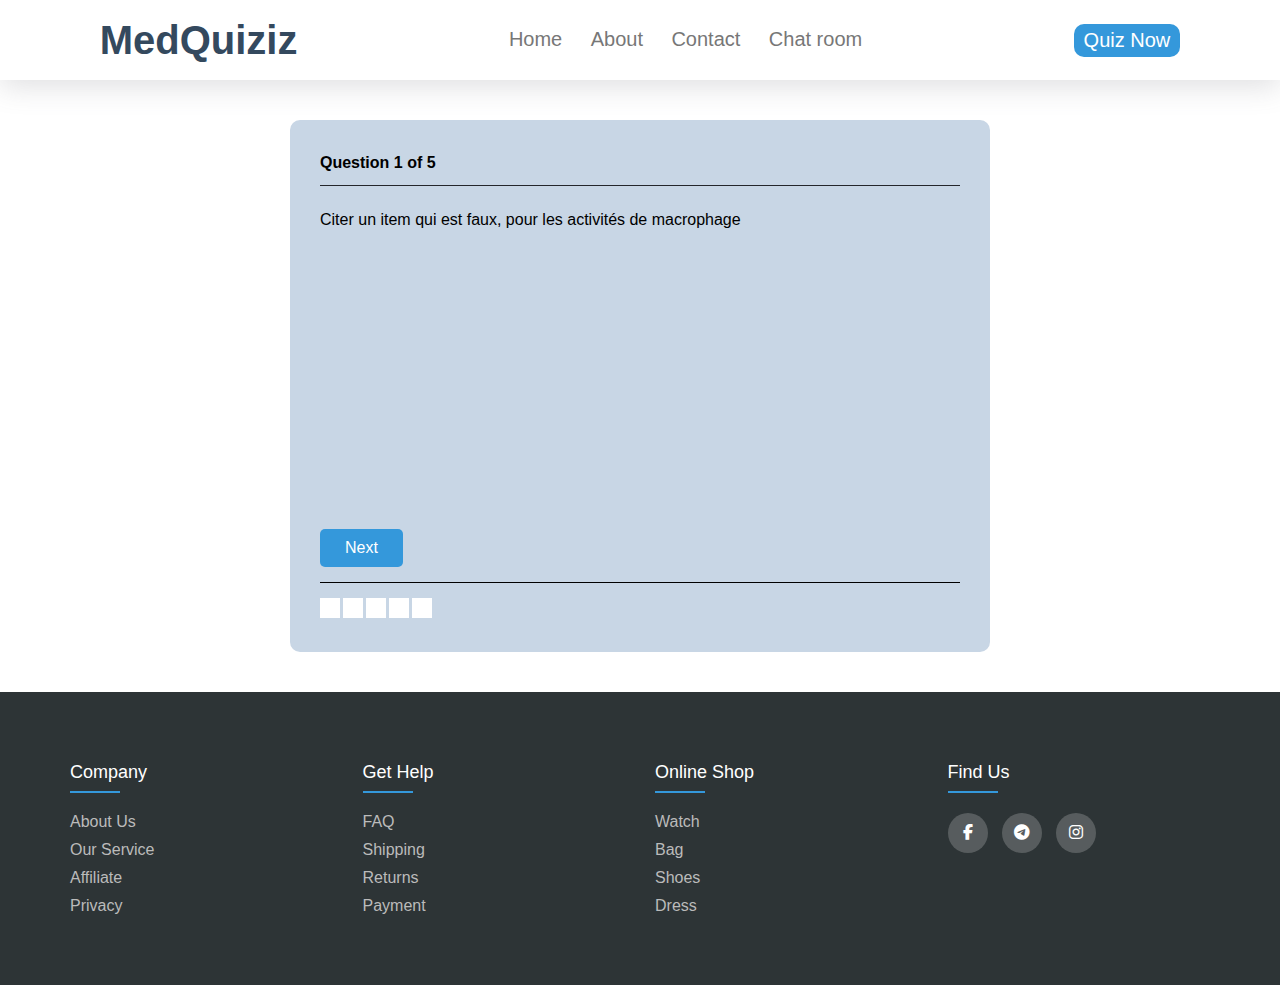
==== 3immuno.html @ b5c6d737 "initialize project" ====
<!DOCTYPE html>
<html lang="en">
  <head>
    <meta charset="UTF-8">
    <meta name="viewport" content= "width=device-width initial-scale=1.0">
    <title>MedQuiziz</title>
    <link rel="stylesheet" href="style.css">
    <link rel="stylesheet" href="https://cdnjs.cloudflare.com/ajax/libs/font-awesome/6.4.2/css/all.min.css" />
  </head>
  <body>
    <section class="sub-main" id="home">
      <div class="navbar h-class">
        <h4 class="logo">MedQuiziz</h4>
        <ul class="items v-class">
          <li><a href="index.html">Home</a></li>
          <li><a href="about.html">About</a></li>
          <li><a href="contact.html">Contact</a></li>
          <li><a href="#chat">Chat room</a></li>


        </ul>
        <button class="btn" ><a href="medicine.html">Quiz Now</a></button>
        <div class="burger">&#9776</div>
      </div>
      <!--quiz-->
      
      
      <div class="home-box custom-box hide">
        <h3>Instruction:</h3>
        <p>Total number of questions: <span class="total-question">5</span> </p>
        <button type="button" class="btn-q">Attempts</button>
      </div>
      
      <div class="quiz-box custom-box">
        <div class="question-number">
        </div>

        <div class="question-text">
        </div>

        <div class="option-container">
        </div>

        <div class="next-question-btn">
          <button type="button" class="btn-q" onclick="next()">Next</button>
        </div>
        
        <div class="answers-indicator">
        </div>

      </div>
      
      <div class="result-box custom-box hide">
        <h1>Quiz Result</h1>
        <table>
          <tr>
            <td>Total Question</td>
            <td><span class="total-question">5</span></td>
          </tr>
          <tr>
            <td>Attempts</td>
            <td><span class="total-attempt">4</span></td>
          </tr>
          <tr>
            <td>Corret</td>
            <td><span class="total-corret">3</span></td>
          </tr>
          <tr>
            <td>Wrong</td>
            <td><span class="total-wrong">1</span></td>
          </tr>
          <tr>
            <td>Percentage</td>
            <td><span class="percentage">60.00%</span></td>
          </tr>
          <tr>
            <td>Your Total Score</td>
            <td><span class="total-score">3 / 5</span></td>
          </tr>
        </table>
        <button type="button" class="btn-q">Try Again</button>
        <button type="button" class="btn-q">Go Home</button>  
      </div>
    
  
      
      
      
      
      <!--footer-->
    <footer class="footer">
      <div class="container-f">
        <div class="row-f">
          <div class="footer-col">
            <h4>Company</h4>
            <ul>
              <li><a href="#">about us</a></li>
              <li><a href="#">our service</a></li>
              <li><a href="#">affiliate</a></li>
              <li><a href="#">privacy</a></li>
            </ul>
          </div>
          <div class="footer-col">
            <h4>Get help</h4>
            <ul>
              <li><a href="#">FAQ</a></li>
              <li><a href="#">Shipping</a></li>
              <li><a href="#">Returns</a></li>
              <li><a href="#">Payment</a></li>
            </ul>
          </div> 
          <div class="footer-col">
            <h4>Online shop</h4>
            <ul>
              <li><a href="#">Watch</a></li>
              <li><a href="#">Bag</a></li>
              <li><a href="#">Shoes</a></li>
              <li><a href="#">Dress</a></li>
            </ul>
          </div>
          <div class="footer-col">
            <h4>Find Us</h4>
            <div class="social-links">
              <a href="#"><i class="fab fa-facebook-f"></i></a>
              <a href="#"><i class="fab fa-telegram"></i></a>
              <a href="#"><i class="fab fa-instagram"></i></a>
            </div>
          </div>
  
        </div>
      </div>

    </footer>


    <script src="question.js"></script>
    <script src="index.js" defer></script>
  </body>





</html>
---- style.css ----
@import url(https://fonts.googleapis.com/css2?family=AR+One+Sans&family=Roboto:ital,wght@1,300;1,500&display=swap" rel="stylesheet);

*{
  box-sizing: border-box;
  margin: 0;
  padding: 0;
  font-family: 'AR One Sans', sans-serif;
  transition: all 0.5s linear;
  /*outline: ; */
}
.navbar{
  display: flex;
  justify-content: space-around;
  align-items: center;
  width: 100%;
  height: 80px;
  background-color: white;
  box-shadow: rgba(100, 100, 111, 0.2)
  0px 7px 29px 0px;
}
.logo{
  color: #34495e;
  font-size: 40px;
}
.navbar li{
  display: inline-block;
  padding: 10px 8px;
}
.navbar li a{
  text-decoration: none;
  color: #777;
  font-size: 20px;
  padding: 4px;
}
.navbar ul li::after{
  content: '';
  height: 2px;
  width: 0;
  background: #3498db ;
  display: block;
  margin: auto;
  transition: 0.5s;
}
.navbar ul li:hover::after{
  width: 85%;
}
.btn{
  background-color: #3498db;
  color: white;
  border: none;
  border-radius: 10px;
  padding: 5px 10px;
  font-size: 20px;
  cursor: pointer;
  text-decoration: none;
  transition: 0.3s;
}
.btn a{
  text-decoration: none;
  color: white;
}

.burger{
  display: none;
  position: absolute;
  z-index: 3;
  right: 5%;
  top: 13%;
  cursor: pointer;
  font-size: 33px;
  color: #fc6c85;
}
.row{
  padding: 2% 0;
  width: 80%;
  margin: auto;
  display: flex;
  justify-content: center;
  align-items: center;
}
.left_side{
  width: 70%;
}
.left_side h1{
  font-size: 80px;
}
.left_side h1 span{
  color: #3498db;
}
.para{
  color: black;
  padding-bottom: 1%;
}
.para_2{
  color: black;
  padding: 2% 0%;
  font-size: 12px;
  font-family: 'Roboto', sans-serif;
  text-transform: capitalize;
}
.btn1{
  border-radius: 0;
  background-color: #2d3436;
}
.btn1:hover{
  background-color: #636e72;
}
.right_side{
  width: 95%;
  font-size: larger;
  list-style-type: none;
}
.right_side li a{
  text-decoration: none;
}

.right_side img{
  width: 100%;
}
/*skills*/
.main{
  padding: 3% 0;
  text-align: center;
}

.box{
  width: 90%;
  margin: auto;
  display: flex;
  justify-content: center;
  align-items: center;
  margin-top: 2%;
}
.boxes{
  text-align: left;
  background-color: #3498db;
  padding: 12px 15px;
  margin: 2% 1%;
  border-radius: 10px;
  transition: 0.5s;
  cursor: pointer;
}
.boxes i{
  border-radius: 50%;
  background-color:#bdc3c7;
  padding: 10px;
  font-size: 18px;
  color: white;
}
.boxes h1{
  color: black;
}
/*.box div:nth-child(3){
  background-color: #fc6c85;
}
.box div:nth-child(3) i{
  background-color: greenyellow;
}*/
.box div:nth-child(1):hover{
  transform:scale(1.1);

}

.box div:nth-child(1) p{
  color: white;
  width: 250px;
}
.box div:nth-child(2) p{
  color: white;
}
.box div:nth-child(3) p{
  color: white;
}
/*testimonial*/
/*.testimonial{
  width: 100%;
  padding: 4% 0;
  background-color: #ffeef1;
}
.client_box{
  background-color: blueviolet;
  width: 40%;
  color: white;
  padding:2% 0;
}
/*there is no client box img here*/
/*.client_box h1{
  padding: 2% 0;

}
.prev, .next{
  border-radius: 0;
  margin: 2% 1%;
  padding: 10px;
}*/
/*about*/
/*.left_side img{
  width: 70%;
}
.right_side{
  text-align: left;
}
.points{
  list-style: none;
  color: #777;
  padding-bottom: 12px;
}
.points li{
  padding: 2px 0;
}*/
/*contact*/
.contact{
  justify-content: space-between;
  margin: auto;
  width: 70%;
  border: 3px ;
  padding: 65px;
  font-size:18px;
  

}
.form{
  
  width: 70%;
  margin: auto;
  padding-top: 2%;
}
.form input, textarea{
  
  width: 100%;
  border: none;
  padding: 12px 10px;
  background-color: #f1f1f1;
  margin: 8px 0px;
  outline: none;
}
.form button{
  display: block;
}
.links i{
  padding: 10px;
  font-size: 20px;
  background-color: #636e72;
  color: rgb(17, 7, 7);
  margin: 3% 0% 0% 1%;
  cursor: pointer;
}
.links p{
  padding-top: 20px;
  text-transform: lowercase;
}
/*responsive*/
@media only screen and (max-width:870px){
  .burger{
    display: block;
  }
  .navbar{
    height: 400px;
    justify-content: space-around;
    flex-direction: column;
    transition: all 0.9 ease-out;
    background-color: white;
    position: relative;
    overflow: hidden;
    padding: 3% 0;
  }
  .navbar li{
    display: block;
  }
  .h-class{
    height: 78px;
  }
  .v-class{
    opacity: 0;

  }
}
  

/*about us page*/
.about-us{
  padding: 3% 0;
  text-align: left;
  
}
.container{
  width: 80%;
  margin: auto;
  display: flex;
  align-items: left;
  justify-content: center;
  padding-bottom: 2px;
}
.box-us{
  text-align: left;
  background-color: #ecf0f1;
  padding: 12px 15px;
  margin: 0px 20px;
  border-radius: 10px;
  transition: 0.5s;
  padding-block: 20px;
  margin: absolute;
}
.box-us p{
  font-family:'Segoe UI', Tahoma, Geneva, Verdana, sans-serif;
}

/*footer*/
.footer{
  background-color:#2d3436;
  padding: 70px 0;
}
.container-f{
  max-width: 1170px;
  margin: auto;
}
ul{
  list-style: none;
}
.row-f{
  display: flex;
  flex-wrap: wrap;
}
.footer-col{
  width: 25%;
  padding: 0 15px;
  
}
.footer-col h4{
  font-size: 18px;
  color: #fff;
  text-transform: capitalize;
  margin-bottom: 30px;
  font-weight: 500;
  position: relative;
  
}
.footer-col h4::before{
  content: '';
  position: absolute;
  left: 0;
  bottom: -10px;
  background-color: #3498db;
  height: 2px;
  box-sizing: border-box;
  width: 50px;
}
.footer-col ul li:not(:last-child){
  margin-bottom: 10px;
}
.footer-col ul li a{
  font-size: 16px;
  text-transform: capitalize;
  color: #fff;
  text-decoration: none;
  font-weight: 300;
  color: #bbbbbb;
  display: block;
  transition:all 0.2s ease;
}
.footer-col ul li a:hover{
  color: #fff;
  padding-left: 5px;
}
.social-links a{
  display: inline-block;
  height: 40px;
  width: 40px;
  background-color: rgba(255, 255,255,0.2);
  margin: 0 10px 10px 0;
  text-align: center;
  border-radius: 50%;
  line-height: 40px;
  color: #fff;
  transition: all 0.5s ease;
}
.social-links a:hover{
  color: #24262b;
  background-color: #ffeef1;
}
/*vertical line*/
#vertical{
  border: none;
  width: 1px;
  height: 400px;
  border-left: 1px dashed black;
  margin-left: 40%;
  margin-bottom: 2%;
  margin-top: -400px;
}
/*verticaly*/
#vertical-year{
  border: none;
  width: 1px;
  height: 300px;
  border-left: 1px dashed black;
  margin-left: 40%;
  margin-bottom: 2%;
  margin-top: -150px;
}

/*quiz*/
.custom-box{
  max-width: 700px;
  background-color: #c8d6e5;
  margin: 40px auto;
  padding: 30px;
  border-radius: 10px;
}

.custom-box::before,
.custom-box::after{
  content: '';
  clear: both;
  display: table;
}

.custom-box.hide{
  display: none;
}
.home-box h3{
  font-size: 18px;
  color: #000;
  font-weight: 600;
  margin-bottom: 15px;
  line-height: 25px;
}
.home-box p{
  font-size:16px;
  margin-bottom: 10px;
  line-height: 22px;
  color: #000;
  font-weight: 400;
}
.home-box p span{
  font-weight: 500;
}
.home-box .btn-q{
  margin-top: 10px;
}
.btn-q{
  padding: 10px 25px;
  background-color: #3498db;
  border: none;
  border-radius: 5px;
  color: white;
  /*font-family*/
  cursor: pointer;
  font-size: 16px;
  display: inline-block;
}

.quiz-box .question-number,
.quiz-box .question-text,
.quiz-box .option-container,
.quiz-box .next-question-btn,
.quiz-box .answers-indicator{
  width: 100%;
  float: left;
}


.quiz-box .question-number{
  font-size: 16px;
  font-weight: 600;
  border-bottom: 1px solid #24262b;
  padding-bottom: 10px;
  line-height: 25px;
}
.quiz-box .question-text{
  font-size: 16px;
  color: #000;
  line-height:28px;
  font-weight: 400;
  padding: 20px 0;
  margin: 0;
}

.quiz-box .option-container .option{
  background-color: white;
  padding:10px 5px;
  font-size: 16px;
  line-height: 22px;
  border-radius: 5px;
  margin-bottom: 10px;
  cursor: pointer;
  opacity: 0;
  animation: fadeIn 0.3s ease forwards;
  position: relative;
  overflow: hidden;
}
.quiz-box .option-container .option.already-answered{
  pointer-events: none;
}
@keyframes fadeIn {
  0%{
    opacity: 0;
  }
  100%{
    opacity: 1;
  }
  
}
.quiz-box .option-container .option.correct::before{
  content: '';
  position: absolute;
  left: 0;
  top: 0;
  height: 100%;
  width: 100%;
  background-color: green;
  z-index: -1;
  animation: slideInLeft .5s ease forwards;

}

@keyframes slideInLeft {
  0%{
    transform: translateX(-100%);
  }
  100%{
    transform: translateX(0%);

  }
}
.quiz-box .option-container .option.wrong::before{
  content: '';
  position: absolute;
  left: 0;
  top: 0;
  height: 100%;
  width: 100%;
  background-color: red;
  z-index: -1;
  animation: slideInLeft .5s ease forwards;
}
.quiz-box .option-container .option.wrong{
  color: #ffffff ;
}
.quiz-box .option-container .option.correct{
  color: #ffffff ;
}

.quiz-box .btn-q{
  margin: 15px 0;
}
.quiz-box .answers-indicator div{
  height: 20px;
  width: 20px;
  display: inline-block;
  background-color: white;
  margin-right: 3px;
  margin-top: 15px;
}
.quiz-box .answers-indicator{
  border-top: 1px solid #000;
}

/*resultbox*/
.result-box{
  text-align: center;
}
.result-box.hide{
  display: none;
}
.result-box h1{
  font-size: 30px;
  line-height: 42px;
  color: #000;
}
.result-box table{
  width: 100%;
  border-collapse: collapse;
  margin: 30px 0;
}
.result-box table td{
  border: 1px solid #000;
  padding: 8px 15px;
  font-weight:500;
  color: #000;
  width: 50%;
  text-align: left;
  font-size: 18px;
}
.result-box .btn-q{
  margin-right: 20px;
}
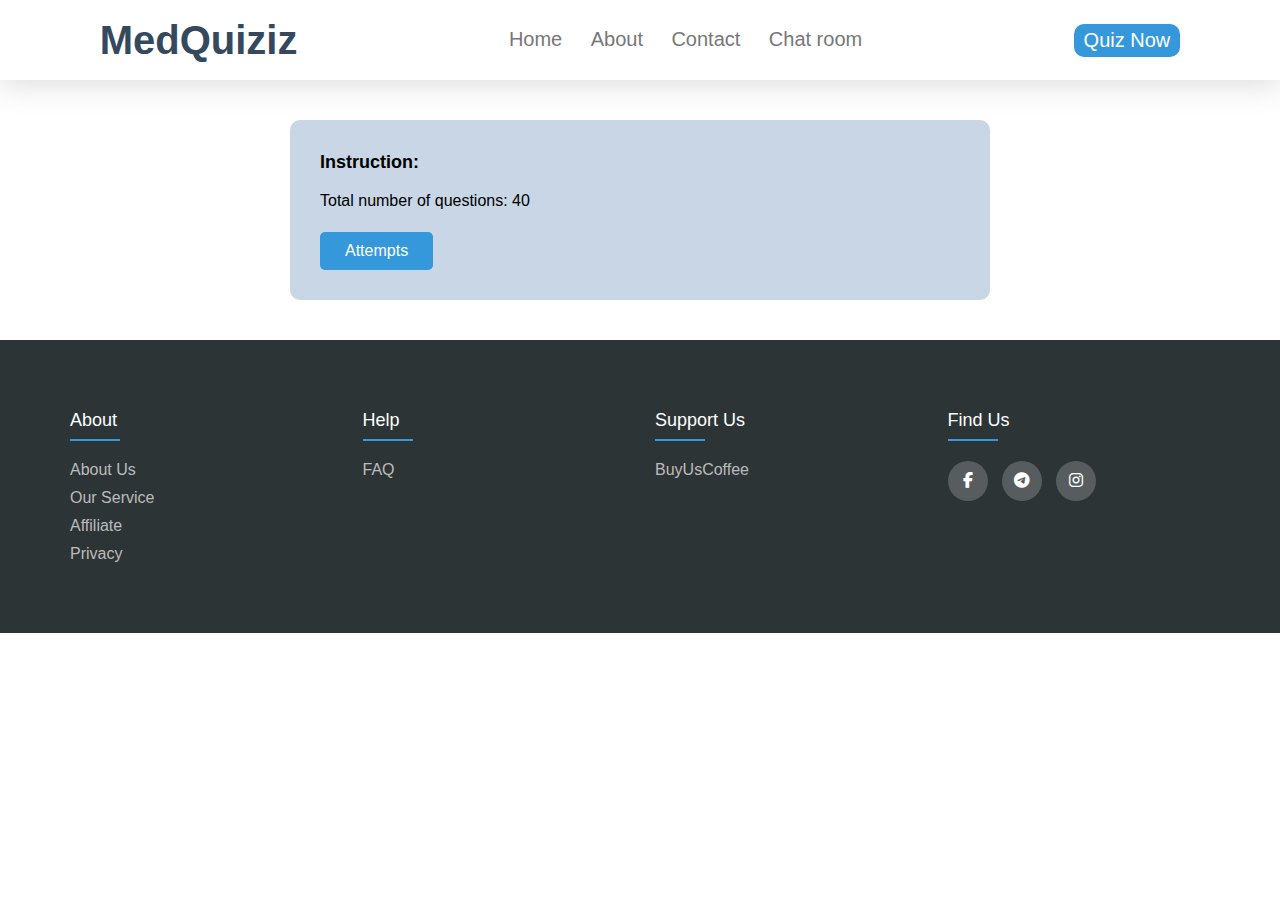
==== commit 8d630de4: "message" ====
--- a/3immuno.html
+++ b/3immuno.html
@@ -25,13 +25,14 @@
       <!--quiz-->
       
       
-      <div class="home-box custom-box hide">
+      <div class="home-box custom-box">
         <h3>Instruction:</h3>
-        <p>Total number of questions: <span class="total-question">5</span> </p>
-        <button type="button" class="btn-q">Attempts</button>
+        <p>Total number of questions: <span class="total-question"></span> 
+        </p>
+        <button type="button" class="btn-q" onclick="startQuiz()">Attempts</button>
       </div>
       
-      <div class="quiz-box custom-box">
+      <div class="quiz-box custom-box hide">
         <div class="question-number">
         </div>
 
@@ -55,31 +56,31 @@
         <table>
           <tr>
             <td>Total Question</td>
-            <td><span class="total-question">5</span></td>
+            <td><span class="total-question"></span></td>
           </tr>
           <tr>
             <td>Attempts</td>
-            <td><span class="total-attempt">4</span></td>
+            <td><span class="total-attempt"></span></td>
           </tr>
           <tr>
             <td>Corret</td>
-            <td><span class="total-corret">3</span></td>
+            <td><span class="total-correct"></span></td>
           </tr>
           <tr>
             <td>Wrong</td>
-            <td><span class="total-wrong">1</span></td>
+            <td><span class="total-wrong"></span></td>
           </tr>
           <tr>
             <td>Percentage</td>
-            <td><span class="percentage">60.00%</span></td>
+            <td><span class="percentage"></span></td>
           </tr>
           <tr>
             <td>Your Total Score</td>
-            <td><span class="total-score">3 / 5</span></td>
+            <td><span class="total-score"></span></td>
           </tr>
         </table>
-        <button type="button" class="btn-q">Try Again</button>
-        <button type="button" class="btn-q">Go Home</button>  
+        <button type="button" class="btn-q" onclick="tryAgainQuiz()">Try Again</button>
+        <button type="button" class="btn-q" onclick="goToHome()">Refresh Quiz</button>  
       </div>
     
   
@@ -92,7 +93,7 @@
       <div class="container-f">
         <div class="row-f">
           <div class="footer-col">
-            <h4>Company</h4>
+            <h4>About</h4>
             <ul>
               <li><a href="#">about us</a></li>
               <li><a href="#">our service</a></li>
@@ -101,21 +102,17 @@
             </ul>
           </div>
           <div class="footer-col">
-            <h4>Get help</h4>
+            <h4>Help</h4>
             <ul>
               <li><a href="#">FAQ</a></li>
-              <li><a href="#">Shipping</a></li>
-              <li><a href="#">Returns</a></li>
-              <li><a href="#">Payment</a></li>
+              
             </ul>
           </div> 
           <div class="footer-col">
-            <h4>Online shop</h4>
+            <h4>Support Us</h4>
             <ul>
-              <li><a href="#">Watch</a></li>
-              <li><a href="#">Bag</a></li>
-              <li><a href="#">Shoes</a></li>
-              <li><a href="#">Dress</a></li>
+              <li><a href="#">BuyUsCoffee</a></li>
+              
             </ul>
           </div>
           <div class="footer-col">
--- a/style.css
+++ b/style.css
@@ -8,6 +8,58 @@
   transition: all 0.5s linear;
   /*outline: ; */
 }
+
+.medicine-row {
+  padding: 2% 0;
+  width: 80%;
+  margin: auto;
+  display: flex;
+  justify-content: center;
+  align-items: center;
+}
+.medicine-title{
+  width: 70%;
+}
+.medicine-title h1{
+  font-size: 80px;
+}
+.medicine-title h1 span{
+  color: #3498db;
+}
+.medicine-title .para{
+  color: black;
+  padding-bottom: 1%;
+}
+
+.medicine-options{
+  width: 95%;
+  font-size: larger;
+  list-style-type: none;
+}
+
+.medicine-options div {
+  background: #3498db;
+  border-radius: 10px;
+  margin-bottom: 10px;
+  padding: 5px;
+  color: white;
+}
+
+.medicine-options li a{
+  text-decoration: none;
+  color: black;
+}
+
+.medicine-options img{
+  width: 100%;
+}
+
+
+
+
+
+
+
 .navbar{
   display: flex;
   justify-content: space-around;
@@ -78,6 +130,34 @@
   justify-content: center;
   align-items: center;
 }
+.left_side-year3{
+  width: 80%;
+}
+.left_side-year3 h1{
+  font-size: 80px;
+}
+.right_side-year3{
+  width: 100%;
+  font-size: larger;
+  list-style-type: none;
+}
+
+.right_side-year3{
+  background: #3498db;
+  border-radius: 10px;
+  margin-bottom: 10px;
+  padding: 5px;
+  color: white;
+}
+
+.right_side-year3 li a{
+  text-decoration: none;
+  padding: 5px;
+}
+.right_side-year3{
+  padding: 10px;  
+}
+
 .left_side{
   width: 70%;
 }
@@ -233,9 +313,15 @@
   background-color: #f1f1f1;
   margin: 8px 0px;
   outline: none;
+  border-radius: 10px;
+  resize: none;
 }
 .form button{
   display: block;
+  border-radius: 10px;
+  padding: 10px;
+  width: 40%;
+  float: right;
 }
 .links i{
   padding: 10px;
@@ -251,10 +337,83 @@
 }
 /*responsive*/
 @media only screen and (max-width:870px){
+  .medicine-row {
+    padding: 2% 0;
+    width: 80%;
+    margin: auto;
+    display: flex;
+    flex-direction: column;
+    justify-content: center;
+    align-items: center;
+  }
+  .medicine-title{
+    width: 100%;
+  }
+  .medicine-title h1{
+    font-size: 50px;
+  }
+  .medicine-title h1 span{
+    color: #3498db;
+  }
+  .medicine-title .para{
+    color: black;
+    padding-bottom: 1%;
+  }
+  
+  .medicine-options{
+    width: 95%;
+    font-size: larger;
+    list-style-type: none;
+  }
+
+  .medicine-options h1 {
+    font-size: 25px;
+  }
+
+  .contact{
+    width: 100%;
+    border: 3px;
+    padding: 30px;
+    font-size:18px;
+  }
+  .form{
+    width: 90%;
+    margin: auto;
+    padding-top: 2%;
+  }
+
+  .form button{
+    width: 100%;
+  }
+  .box{
+    width: 80%;
+    margin: auto;
+    display: flex;
+    flex-direction: column;
+    justify-content: center;
+    align-items: center;
+    margin-top: 2%;
+  }
+  .boxes {
+    width: 100%;
+  }
+  .row{
+    padding: 2% 0;
+    width: 100%;
+    margin: auto;
+    display: flex;
+    justify-content: center;
+    align-items: center;
+    padding-left: 10%;
+  }
+  .left_side h1{
+    font-size: 50px;
+  }
   .burger{
     display: block;
   }
   .navbar{
+    width: 100%;
     height: 400px;
     justify-content: space-around;
     flex-direction: column;
@@ -273,6 +432,26 @@
   .v-class{
     opacity: 0;
 
+  }
+  .about-us{
+    width: 100%;
+    padding: 0;
+    text-align: center;
+  }
+  .container{
+    width: 100%;
+    display: flex;
+    flex-direction: column;
+    align-items: center;
+    justify-content: center;
+  }
+  .box-us{
+    background-color: #ecf0f1;
+    padding: 8px 10px;
+    margin: 0px 10px;
+    border-radius: 10px;
+    transition: 0.5s;
+    padding-block: 10px;
   }
 }
   
@@ -306,6 +485,15 @@
 }
 
 /*footer*/
+.footer-q{
+  background-color:#2d3436;
+  padding: 70px 0;
+}
+.container-q{
+  max-width: 1170px;
+  margin: auto;
+}
+
 .footer{
   background-color:#2d3436;
   padding: 70px 0;
@@ -379,7 +567,7 @@
   background-color: #ffeef1;
 }
 /*vertical line*/
-#vertical{
+/* #vertical{ 
   border: none;
   width: 1px;
   height: 400px;
@@ -387,9 +575,9 @@
   margin-left: 40%;
   margin-bottom: 2%;
   margin-top: -400px;
-}
+} */
 /*verticaly*/
-#vertical-year{
+/* #vertical-year{
   border: none;
   width: 1px;
   height: 300px;
@@ -397,7 +585,7 @@
   margin-left: 40%;
   margin-bottom: 2%;
   margin-top: -150px;
-}
+} */
 
 /*quiz*/
 .custom-box{
@@ -406,6 +594,17 @@
   margin: 40px auto;
   padding: 30px;
   border-radius: 10px;
+  animation: fadeInRight 1s ease;
+}
+@keyframes fadeInRight{
+  0%{
+    transform: translateX(40px);
+    opacity: 0;
+  }
+  100%{
+    transform: translateX(0px);
+    opacity: 1;
+  }
 }
 
 .custom-box::before,
@@ -552,6 +751,16 @@
   margin-right: 3px;
   margin-top: 15px;
 }
+.quiz-box .answers-indicator div.correct{
+ background-color: rgb(105, 173, 105);
+ background-size: 50%;
+ background-repeat: no-repeat;
+ background-position: center;
+}
+.quiz-box .answers-indicator div.wrong{
+  background-color: rgb(225, 112, 112);
+  background-size: 50%;
+}
 .quiz-box .answers-indicator{
   border-top: 1px solid #000;
 }
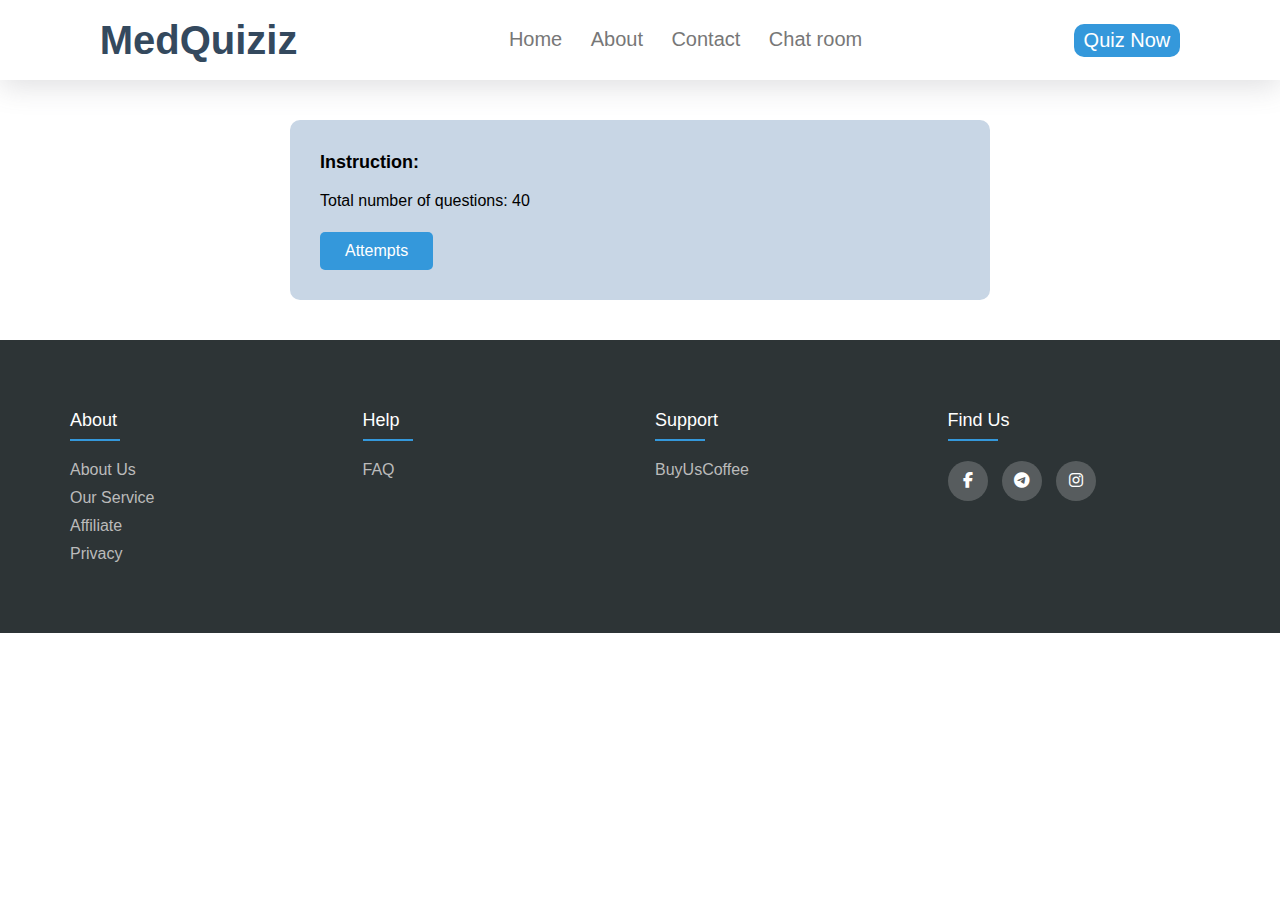
==== commit bcb9c6a7: "messsage" ====
--- a/3immuno.html
+++ b/3immuno.html
@@ -109,7 +109,7 @@
             </ul>
           </div> 
           <div class="footer-col">
-            <h4>Support Us</h4>
+            <h4>Support</h4>
             <ul>
               <li><a href="#">BuyUsCoffee</a></li>
               
